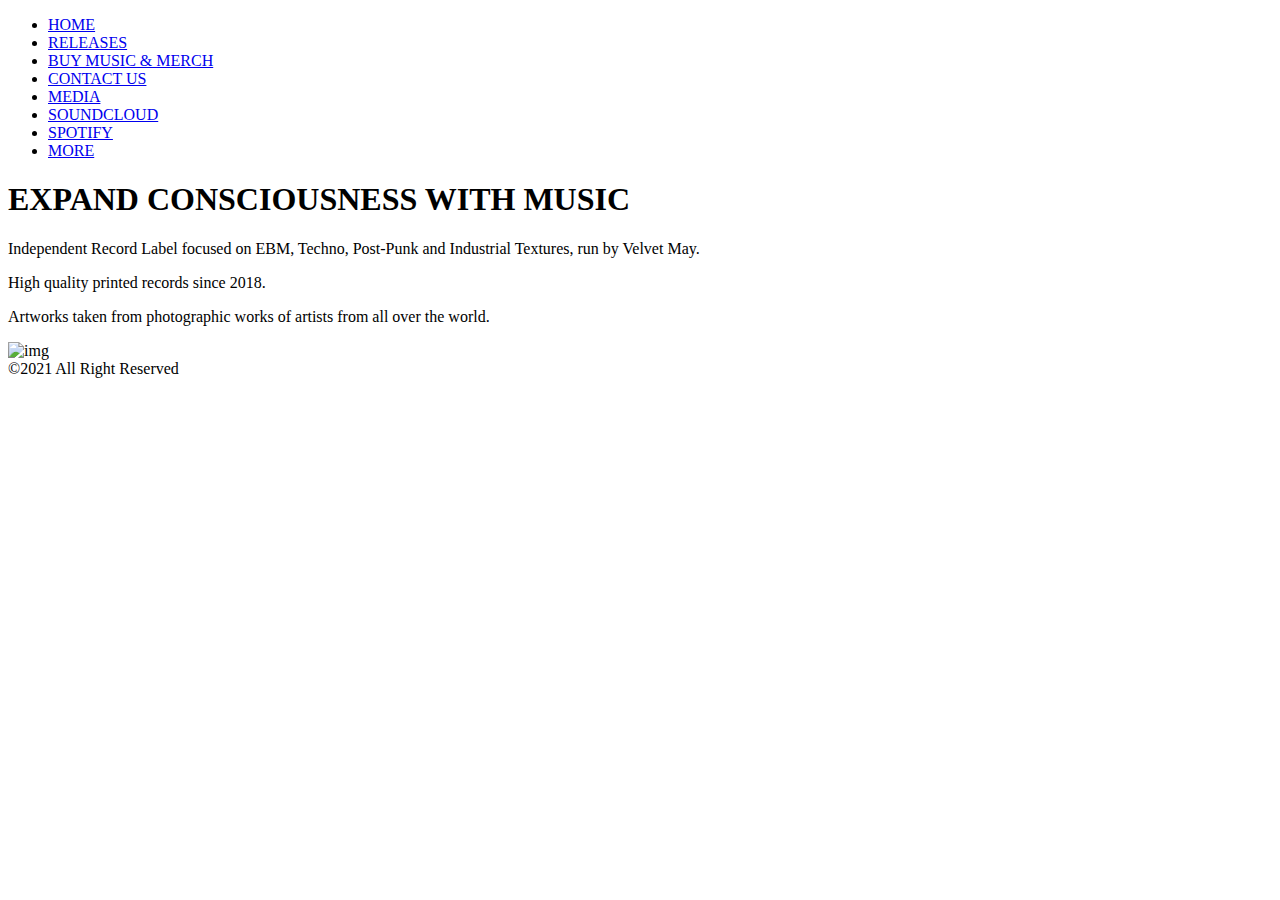
==== index.html @ d406e6b2 "Add files via upload" ====
<!DOCTYPE html>
<html lang="en">
  <head>
    <meta charset="UTF-8" />
    <meta name="viewport" content="width=device-width, initial-scale=1.0" />
    <title>Tears on Waves</title>
    <link rel="stylesheet" href="css/style.css" />
    <link rel="preconnect" href="https://fonts.gstatic.com" />
    <link
      href="https://fonts.googleapis.com/css2?family=Aleo:ital,wght@0,300;0,400;0,700;1,300&display=swap"
      rel="stylesheet"
    />
  </head>

  <header>
    <nav>
      <ul class="navbar-items">
        <li class="navbar-item">
          <a class="btn" class="navbar-link" href="index.html">HOME</a>
        </li>

        <!-- <li class="navbar-item">
          <a class="btn" class="navbar-link" href="about.html">ABOUT ME</a>
        </li>-->
        <li class="navbar-item">
          <a class="btn" class="navbar-link" href="releases.html"> RELEASES</a>
        </li>
        <li class="navbar-item">
          <a
            class="btn"
            class="navbar-link"
            target="_blank"
            href="https://tearsonwaves.bandcamp.com/"
          >
            BUY MUSIC & MERCH</a
          >
        </li>
        <li class="navbar-item">
          <a class="btn" class="navbar-link" href="contact.html">CONTACT US</a>
        </li>
        <li class="navbar-item">
          <a class="btn" class="navbar-link" href="news.html">MEDIA</a>
        </li>
        <!-- <li class="navbar-item">
          <a
            class="btn"
            class="navbar-link"
            target="_blank"
            href="https://tearsonwaves.bandcamp.com/"
            >TEARS ON WAVES</a
          >
        </li> -->
        <li class="navbar-item">
          <a
            class="btn"
            class="navbar-link"
            target="_blank"
            href="https://soundcloud.com/tearsonwaves"
            >SOUNDCLOUD</a
          >
        </li>

        <li class="navbar-item">
          <a
            class="btn"
            class="navbar-link"
            target="_blank"
            href="https://open.spotify.com/artist/6vDTl0qYltdWvcnNcDdFdp"
            >SPOTIFY</a
          >
        </li>
        <li class="navbar-item">
          <a
            class="btn"
            class="navbar-link"
            target="_blank"
            href="https://linktr.ee/velvetmay"
            >MORE</a
          >
        </li>
      </ul>
    </nav>
  </header>
  <body>
    <main>
      <section class="introsection">
        <div class="box1">
          <h1>
            <b> EXPAND CONSCIOUSNESS WITH MUSIC </b>
          </h1>
          <p class="p1">
            Independent Record Label focused on EBM, Techno, Post-Punk and
            Industrial Textures, run by Velvet May.
          </p>
          <p class="p1">High quality printed records since 2018.</p>
          <p class="p1">
            Artworks taken from photographic works of artists from all over the
            world.
          </p>
        </div>

        <div class="box2">
          <img
            class="float-right"
            class="img1"
            src="images/Screenshot 2021-02-03 at 14.01.02.png"
            alt="img"
            width="500px"
          />
        </div>
      </section>
    </main>
    <footer>
      <span>&copy;2021 All Right Reserved</span>
    </footer>
  </body>
</html>
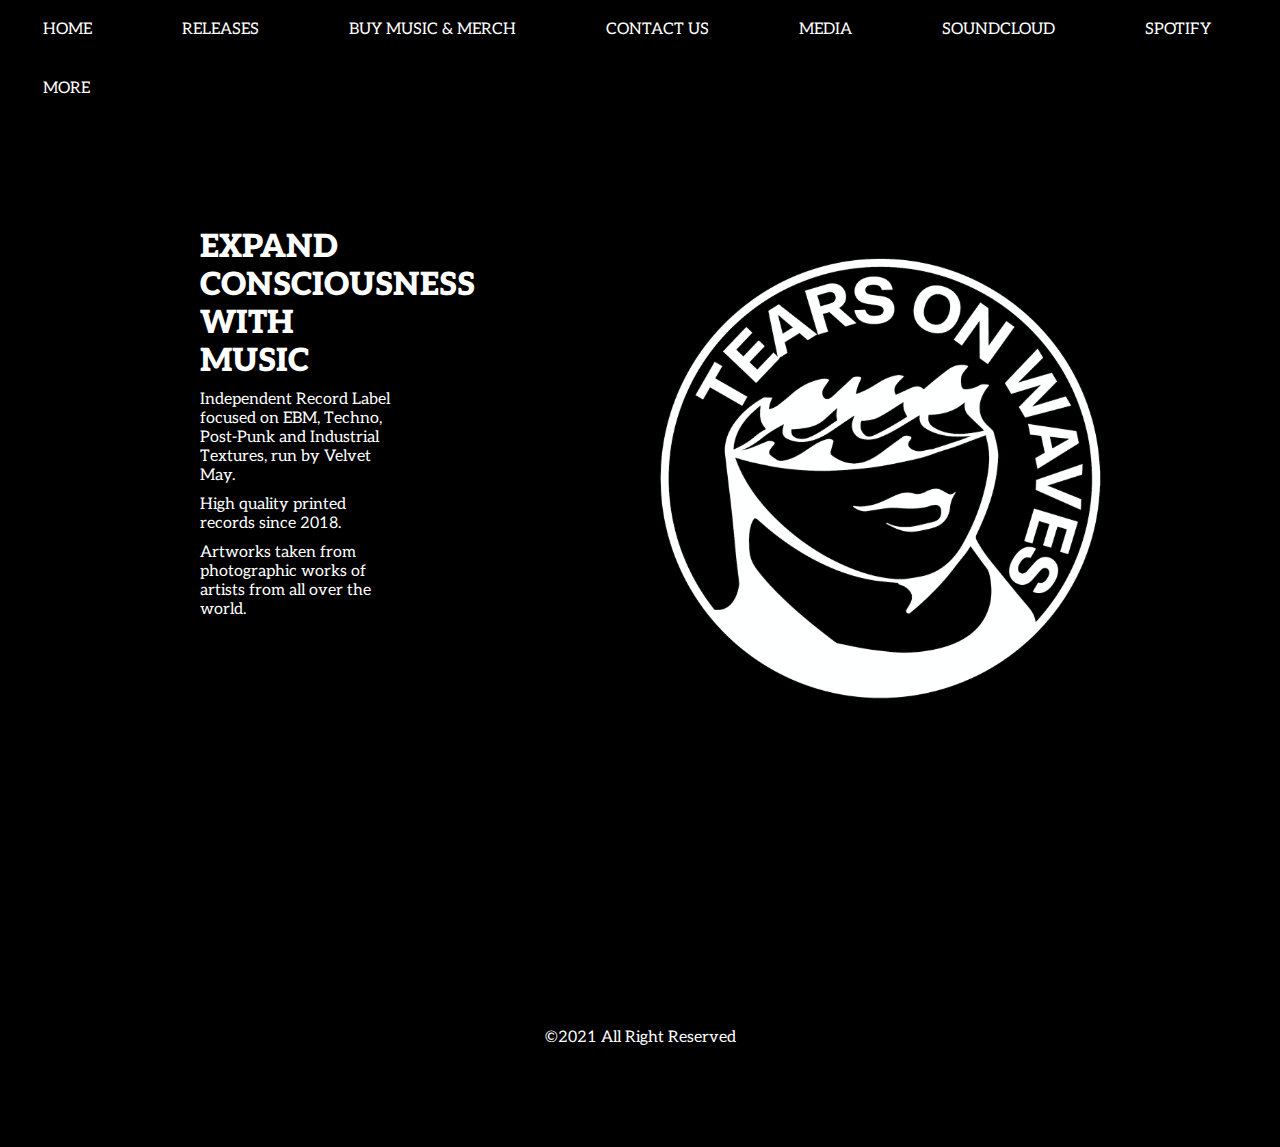
==== commit 42157dda: "Update index.html" ====
--- a/index.html
+++ b/index.html
@@ -4,7 +4,7 @@
     <meta charset="UTF-8" />
     <meta name="viewport" content="width=device-width, initial-scale=1.0" />
     <title>Tears on Waves</title>
-    <link rel="stylesheet" href="css/style.css" />
+    <link rel="stylesheet" href="style.css" />
     <link rel="preconnect" href="https://fonts.gstatic.com" />
     <link
       href="https://fonts.googleapis.com/css2?family=Aleo:ital,wght@0,300;0,400;0,700;1,300&display=swap"
@@ -103,7 +103,7 @@
           <img
             class="float-right"
             class="img1"
-            src="images/Screenshot 2021-02-03 at 14.01.02.png"
+            src="Screenshot 2021-02-03 at 14.01.02.png"
             alt="img"
             width="500px"
           />
--- a/style.css
+++ b/style.css
@@ -0,0 +1,158 @@
+* {
+  font-family: "Aleo";
+  box-sizing: border-box;
+  margin: 0;
+  color: white;
+  background-color: black;
+}
+
+.navbar-items {
+  list-style: none;
+  margin: 0;
+  padding: 0%;
+}
+.navbar-item {
+  padding: 20px 5px;
+  display: inline-block;
+}
+.navbar-link {
+  background-color: black;
+  display: block;
+  color: black;
+  text-align: center;
+  text-decoration: none;
+}
+
+.btnintro {
+  background-color: black;
+
+  color: black;
+}
+.contactlist {
+  margin-top: 30px;
+}
+img {
+  display: block;
+  margin: 0%;
+}
+.firstsection {
+  margin: auto 0;
+  max-width: 100%;
+  height: 800px;
+  margin-top: 20px;
+}
+
+.introsection {
+  margin: auto 0;
+  max-width: 100%;
+  height: 800px;
+  margin-top: 10px;
+}
+
+.newssection2 {
+  margin: 400px;
+
+  height: 600px;
+  margin-top: 100px;
+}
+
+.box1 {
+  background-color: black;
+  float: left;
+  margin: 100px;
+  width: 200px;
+  margin-left: 200px;
+  margin-top: 100px;
+}
+.box2 {
+  float: right;
+  margin: 100px;
+  width: 200px;
+  margin-right: 150px;
+  margin-top: 100px;
+}
+
+.box3 {
+  float: left;
+  margin: 100px;
+  width: 500px;
+  margin-left: 200px;
+  margin-top: 100px;
+}
+.box4 {
+  float: right;
+  margin: 100px;
+  width: 200px;
+  margin-right: 200px;
+  margin-top: 80px;
+}
+.box5 {
+  float: left;
+  margin: 100px;
+  width: 600px;
+  margin-left: 200px;
+  margin-top: 100px;
+}
+
+.box6 {
+  float: right;
+  margin: 100px;
+  width: 200px;
+  margin-right: 200px;
+  margin-top: 100px;
+}
+
+.abtsection {
+  float: left;
+  margin: 100px;
+  width: 500px;
+  margin-left: 200px;
+  margin-top: 150px;
+  letter-spacing: 3px;
+  text-align: justify;
+}
+
+.abtimg {
+  margin-top: 50px;
+  margin-right: 200px;
+}
+.p1 {
+  margin-top: 10px;
+}
+.p2 {
+  margin-top: 40px;
+  margin-right: 200px;
+}
+.float-right {
+  float: right;
+}
+.btn {
+  text-decoration: none;
+  padding: 14px 18px;
+  background-color: black;
+  color: WHITE;
+  margin: 20px;
+  border-radius: 3px;
+}
+
+.btn:hover {
+  background-color: black;
+  color: red;
+  transition: 0.5s;
+}
+footer {
+  padding: 100px;
+  background-color: black;
+  color: #ffffff;
+}
+
+footer > span {
+  display: block;
+  text-align: center;
+  background-color: black;
+  color: white;
+}
+.videonews {
+  margin-top: 20%;
+  width: 600px;
+}
